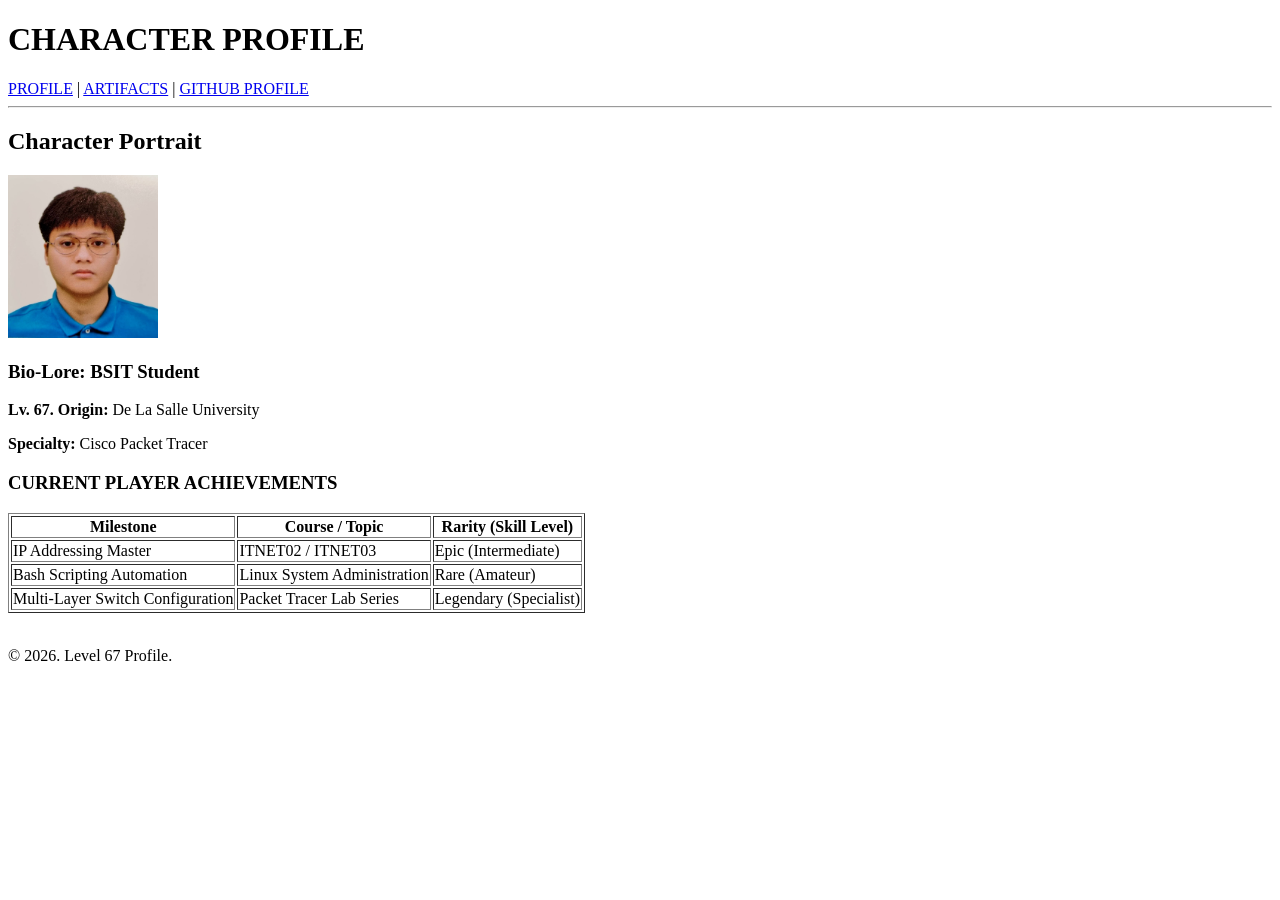
==== index.html @ 9c1e6b2b "Add files via upload" ====
<!--Chris Vergel M. Garvida-->
<!--S15-->
<!DOCTYPE html>
<html lang="en">
<head>
    <meta charset="UTF-8">
    <title>Character Loadout </title>
</head>
<body>

    <header>
        <h1>CHARACTER PROFILE</h1>
        <nav>
            <a href="index.html">PROFILE</a> | 
            <a href="quest.html">ARTIFACTS</a> | 
            <a href="https://github.com/Gakurino" target="_blank">GITHUB PROFILE</a>
        </nav>
    </header>

    <hr>

    <main>
      
        <section>
            <h2>Character Portrait</h2>
            <img src="Chris.jpg" alt="Senior SysAdmin Rogue Avatar" width="150">
            <article>
                <h3>Bio-Lore: BSIT Student </h3>
                <p><strong>Lv. 67. Origin:</strong> De La Salle University</p>
                <p><strong>Specialty:</strong> Cisco Packet Tracer</p>
            </article>
        </section>

      <section id="achievement-list">
    <h3>CURRENT PLAYER ACHIEVEMENTS</h3>
    
    <table border="1">
        <thead>
            <tr>
                <th>Milestone</th>
                <th>Course / Topic</th>
                <th>Rarity (Skill Level)</th>
            </tr>
        </thead>
        <tbody>
            <tr>
                <td>IP Addressing Master</td>
                <td>ITNET02 / ITNET03</td>
                <td>Epic (Intermediate)</td>
            </tr>
            <tr>
                <td>Bash Scripting Automation</td>
                <td>Linux System Administration</td>
                <td>Rare (Amateur)</td>
            </tr>
            
            <tr>
                <td>Multi-Layer Switch Configuration</td>
                <td>Packet Tracer Lab Series</td>
                <td>Legendary (Specialist)</td>
            </tr>
    
        </tbody>
    </table>
</section>
    <br>

    <footer>
        <p>&copy; 2026. Level 67 Profile.</p>
    </footer>

</body>
</html>
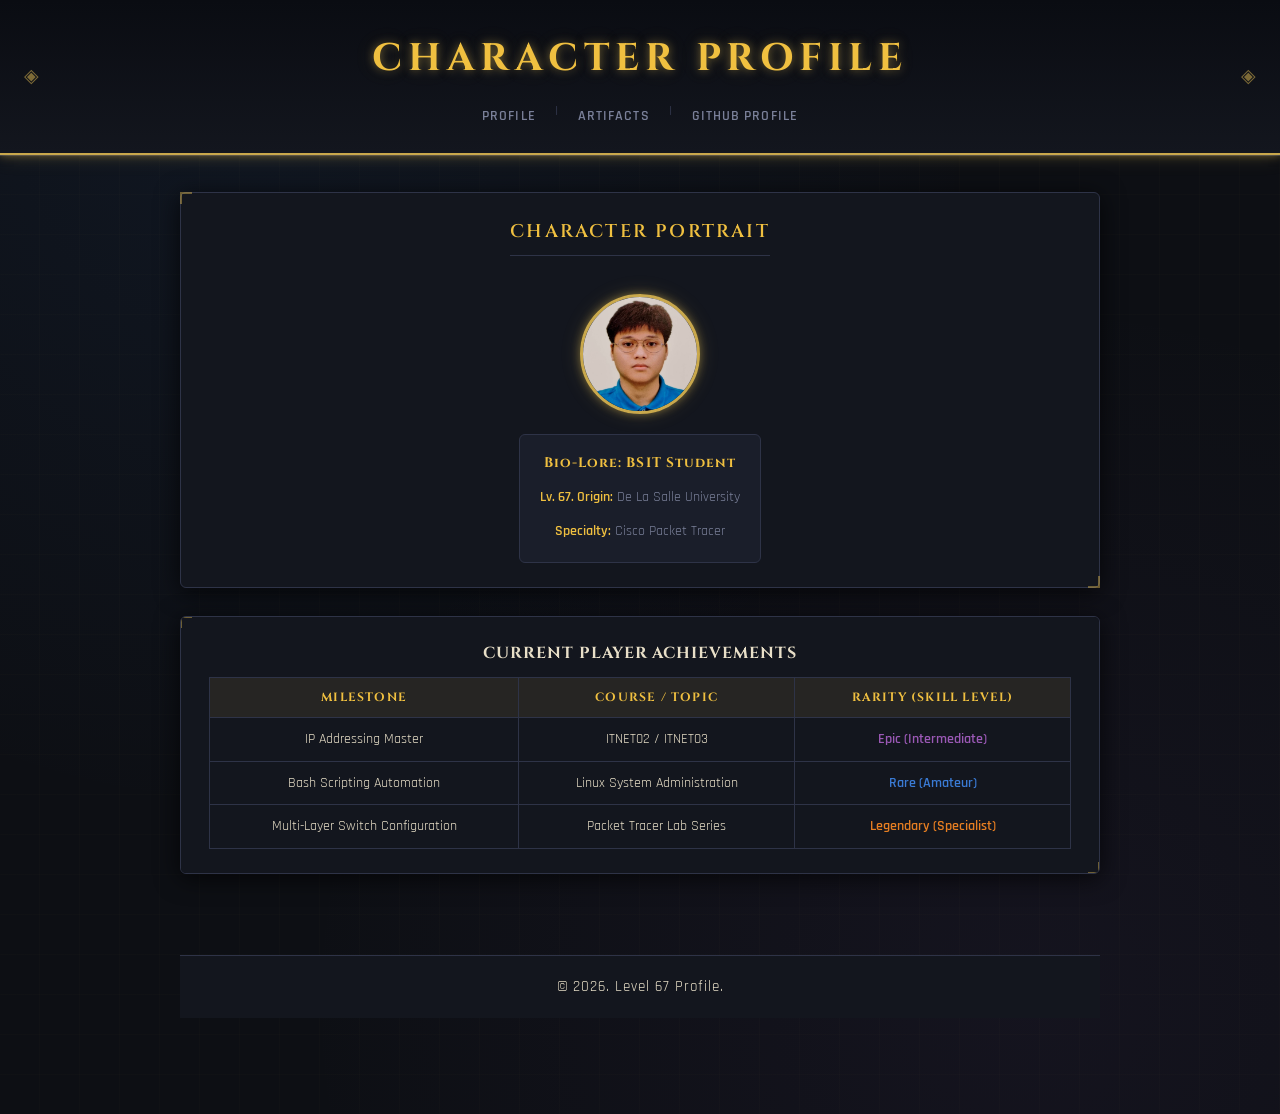
==== commit b25cca4d: "Update index.html" ====
--- a/index.html
+++ b/index.html
@@ -3,6 +3,7 @@
 <!DOCTYPE html>
 <html lang="en">
 <head>
+    <link rel="stylesheet" href="style.css">
     <meta charset="UTF-8">
     <title>Character Loadout </title>
 </head>
@@ -70,4 +71,4 @@
     </footer>
 
 </body>
-</html>+</html>
--- a/style.css
+++ b/style.css
@@ -0,0 +1,551 @@
+/* 
+   Author: Chris Vergel M. Garvida 
+   S15
+   External CSS for index.html and quest.html
+*/
+
+@import url('https://fonts.googleapis.com/css2?family=Press+Start+2P&family=Cinzel:wght@400;600;700&family=Rajdhani:wght@400;500;600&display=swap');
+
+
+:root {
+  --bg-dark:       #0d0f14;
+  --bg-panel:      #13161e;
+  --bg-card:       #1a1e2a;
+  --border-gold:   #c9a84c;
+  --border-dim:    #2e3347;
+  --text-primary:  #e8dfc8;
+  --text-muted:    #7a8099;
+  --text-gold:     #f0c040;
+  --text-white:    #ffffff;
+  --accent-red:    #c0392b;
+  --accent-blue:   #3a7bd5;
+  --accent-purple: #7b52ab;
+  --rare:          #3a7bd5;
+  --epic:          #9b59b6;
+  --legendary:     #e67e22;
+  --glow-gold:     0 0 8px rgba(201,168,76,0.5), 0 0 20px rgba(201,168,76,0.2);
+  --shadow-panel:  0 4px 24px rgba(0,0,0,0.7);
+  --radius:        6px;
+  --font-pixel:    'Press Start 2P', monospace;
+  --font-display:  'Cinzel', serif;
+  --font-body:     'Rajdhani', sans-serif;
+}
+
+
+*, *::before, *::after {
+  box-sizing: border-box;
+  margin: 0;
+  padding: 0;
+}
+
+html {
+  scroll-behavior: smooth;
+}
+
+body {
+  background-color: var(--bg-dark);
+  background-image:
+    radial-gradient(ellipse at 20% 10%, rgba(58,123,213,0.07) 0%, transparent 50%),
+    radial-gradient(ellipse at 80% 90%, rgba(123,82,171,0.07) 0%, transparent 50%),
+    repeating-linear-gradient(
+      0deg,
+      transparent,
+      transparent 39px,
+      rgba(201,168,76,0.03) 40px
+    ),
+    repeating-linear-gradient(
+      90deg,
+      transparent,
+      transparent 39px,
+      rgba(201,168,76,0.03) 40px
+    );
+  color: var(--text-primary);
+  font-family: var(--font-body);
+  font-size: 16px;
+  line-height: 1.6;
+  min-height: 100vh;
+  text-align: center;
+}
+
+
+::-webkit-scrollbar { width: 8px; }
+::-webkit-scrollbar-track { background: var(--bg-dark); }
+::-webkit-scrollbar-thumb {
+  background: var(--border-gold);
+  border-radius: 4px;
+}
+
+
+header {
+  background: linear-gradient(180deg, #0a0c12 0%, var(--bg-panel) 100%);
+  border-bottom: 2px solid var(--border-gold);
+  padding: 28px 40px 20px;
+  text-align: center;
+  position: relative;
+  box-shadow: var(--glow-gold);
+}
+
+header::before,
+header::after {
+  content: '◈';
+  font-size: 1.2rem;
+  color: var(--border-gold);
+  position: absolute;
+  top: 50%;
+  transform: translateY(-50%);
+  opacity: 0.6;
+}
+header::before { left: 24px; }
+header::after  { right: 24px; }
+
+header h1 {
+  font-family: var(--font-display);
+  font-size: clamp(1.4rem, 4vw, 2.4rem);
+  font-weight: 700;
+  color: var(--text-gold);
+  letter-spacing: 0.15em;
+  text-shadow: var(--glow-gold);
+  text-transform: uppercase;
+  margin-bottom: 12px;
+}
+
+
+nav {
+  display: flex;
+  justify-content: center;
+  gap: 6px;
+  flex-wrap: wrap;
+  font-family: var(--font-body);
+  font-size: 0.85rem;
+  font-weight: 600;
+  letter-spacing: 0.08em;
+}
+
+nav a {
+  color: var(--text-muted);
+  text-decoration: none;
+  padding: 4px 14px;
+  border: 1px solid transparent;
+  border-radius: var(--radius);
+  transition: color 0.25s, border-color 0.25s, background 0.25s;
+  text-transform: uppercase;
+}
+
+nav a:hover {
+  color: var(--text-gold);
+  border-color: var(--border-gold);
+  background: rgba(201,168,76,0.08);
+}
+
+nav {
+  gap: 4px;
+  color: var(--border-dim); 
+}
+
+hr {
+  border: none;
+  border-top: 1px solid var(--border-dim);
+  margin: 0;
+}
+
+main {
+  max-width: 960px;
+  margin: 36px auto;
+  padding: 0 20px 60px;
+  display: flex;
+  flex-direction: column;
+  gap: 28px;
+}
+
+section {
+  background: var(--bg-panel);
+  border: 1px solid var(--border-dim);
+  border-radius: var(--radius);
+  padding: 24px 28px;
+  position: relative;
+  box-shadow: var(--shadow-panel);
+  transition: border-color 0.3s;
+}
+
+section:hover {
+  border-color: rgba(201,168,76,0.35);
+}
+
+
+section::before,
+section::after {
+  content: '';
+  position: absolute;
+  width: 12px;
+  height: 12px;
+  border-color: var(--border-gold);
+  border-style: solid;
+  opacity: 0.5;
+}
+section::before {
+  top: -1px; left: -1px;
+  border-width: 2px 0 0 2px;
+}
+section::after {
+  bottom: -1px; right: -1px;
+  border-width: 0 2px 2px 0;
+}
+
+h2 {
+  font-family: var(--font-display);
+  font-size: 1.15rem;
+  font-weight: 600;
+  color: var(--text-gold);
+  letter-spacing: 0.12em;
+  text-transform: uppercase;
+  margin-bottom: 18px;
+  padding-bottom: 8px;
+  border-bottom: 1px solid var(--border-dim);
+}
+
+h3 {
+  font-family: var(--font-display);
+  font-size: 1rem;
+  color: var(--text-primary);
+  letter-spacing: 0.06em;
+  margin-bottom: 10px;
+}
+
+h4 {
+  font-family: var(--font-body);
+  font-size: 0.95rem;
+  font-weight: 600;
+  color: var(--text-muted);
+  letter-spacing: 0.05em;
+  margin-bottom: 8px;
+}
+
+p {
+  font-size: 0.95rem;
+  color: var(--text-primary);
+  line-height: 1.7;
+}
+
+strong {
+  color: var(--text-gold);
+  font-weight: 600;
+}
+
+
+section:has(img[alt*="Avatar"]),
+section:has(img[alt*="avatar"]) {
+  display: flex;
+  flex-direction: column;
+  align-items: center;
+  gap: 20px;
+  text-align: center;
+}
+
+
+section img[alt*="Avatar"],
+section img[alt*="avatar"] {
+  width: 120px;
+  height: 120px;
+  object-fit: cover;
+  border-radius: 50%;
+  border: 3px solid var(--border-gold);
+  box-shadow: var(--glow-gold);
+  flex-shrink: 0;
+  margin: 0 auto;
+}
+
+
+img {
+  max-width: 100%;
+  border-radius: var(--radius);
+  border: 1px solid var(--border-dim);
+  display: block;
+}
+
+
+#achievement-list {
+  overflow-x: auto;
+}
+
+table {
+  width: 100%;
+  border-collapse: collapse;
+  font-size: 0.88rem;
+  margin-top: 4px;
+}
+
+thead tr {
+  background: rgba(201,168,76,0.1);
+}
+
+th {
+  font-family: var(--font-display);
+  font-size: 0.75rem;
+  letter-spacing: 0.1em;
+  text-transform: uppercase;
+  color: var(--text-gold);
+  padding: 10px 14px;
+  border: 1px solid var(--border-dim);
+  text-align: center;
+}
+
+td {
+  padding: 10px 14px;
+  border: 1px solid var(--border-dim);
+  color: var(--text-primary);
+  vertical-align: middle;
+  text-align: center;
+  transition: background 0.2s;
+}
+
+tbody tr:hover td {
+  background: rgba(201,168,76,0.05);
+}
+
+
+td:last-child {
+  font-weight: 600;
+}
+
+td:last-child[data-rarity="rare"],
+tbody tr td:last-child {
+  color: var(--text-primary);
+}
+
+
+tbody tr:nth-child(1) td:last-child { color: var(--epic);      } /* Epic */
+tbody tr:nth-child(2) td:last-child { color: var(--rare);      } /* Rare */
+tbody tr:nth-child(3) td:last-child { color: var(--legendary); } /* Legendary */
+
+
+ul {
+  list-style: none;
+  padding-left: 0;
+  display: flex;
+  flex-direction: column;
+  gap: 8px;
+  align-items: stretch;
+}
+
+ul li {
+  padding: 8px 24px;
+  background: var(--bg-card);
+  border-left: 3px solid var(--border-gold);
+  border-right: 3px solid var(--border-gold);
+  border-radius: var(--radius);
+  font-size: 0.93rem;
+  color: var(--text-primary);
+  width: 100%;
+  transition: background 0.2s;
+}
+
+ul li:hover {
+  background: rgba(201,168,76,0.07);
+}
+
+article {
+  background: var(--bg-card);
+  border: 1px solid var(--border-dim);
+  border-radius: var(--radius);
+  padding: 18px 20px;
+  margin-bottom: 18px;
+  transition: border-color 0.3s;
+}
+
+article:last-child {
+  margin-bottom: 0;
+}
+
+article:hover {
+  border-color: rgba(201,168,76,0.4);
+}
+
+article h3 {
+  font-size: 0.85rem;
+  color: var(--text-gold);
+  margin-bottom: 12px;
+  letter-spacing: 0.08em;
+}
+
+article p {
+  font-size: 0.88rem;
+  color: var(--text-muted);
+  margin-top: 10px;
+}
+
+video, audio {
+  width: 100%;
+  max-width: 600px;
+  border-radius: var(--radius);
+  border: 1px solid var(--border-dim);
+  margin: 8px auto 0;
+  display: block;
+}
+
+video:focus, audio:focus {
+  outline: 2px solid var(--border-gold);
+}
+
+article img[alt*="Album"],
+article img[alt*="album"] {
+  border-radius: var(--radius);
+  border: 2px solid var(--border-gold);
+  margin: 10px auto;
+  box-shadow: 0 4px 16px rgba(0,0,0,0.5);
+}
+
+main hr {
+  border: none;
+  border-top: 1px dashed var(--border-dim);
+  margin: 6px 0;
+}
+
+#party-form {
+  background: var(--bg-panel);
+}
+
+#party-form h4 {
+  color: var(--text-muted);
+  font-size: 0.9rem;
+  font-weight: 400;
+  margin-bottom: 20px;
+  line-height: 1.6;
+}
+
+form {
+  display: flex;
+  flex-direction: column;
+  gap: 14px;
+  max-width: 480px;
+  margin: 0 auto;
+  text-align: left;
+}
+
+label {
+  font-size: 0.78rem;
+  font-weight: 600;
+  letter-spacing: 0.1em;
+  text-transform: uppercase;
+  color: var(--text-gold);
+  font-family: var(--font-body);
+  display: block;
+  margin-bottom: 4px;
+}
+
+input[type="text"],
+input[type="email"],
+input[type="date"] {
+  width: 100%;
+  background: var(--bg-card);
+  border: 1px solid var(--border-dim);
+  border-radius: var(--radius);
+  color: var(--text-primary);
+  font-family: var(--font-body);
+  font-size: 0.95rem;
+  padding: 9px 14px;
+  transition: border-color 0.25s, box-shadow 0.25s;
+  outline: none;
+}
+
+input[type="text"]:focus,
+input[type="email"]:focus,
+input[type="date"]:focus {
+  border-color: var(--border-gold);
+  box-shadow: 0 0 0 2px rgba(201,168,76,0.15);
+}
+
+form p {
+  font-size: 0.78rem;
+  font-weight: 600;
+  letter-spacing: 0.1em;
+  text-transform: uppercase;
+  color: var(--text-gold);
+  margin-bottom: 6px;
+}
+
+input[type="checkbox"] {
+  accent-color: var(--border-gold);
+  width: 15px;
+  height: 15px;
+  margin-right: 8px;
+  cursor: pointer;
+  vertical-align: middle;
+}
+
+form label[for^="pro"] {
+  display: inline;
+  font-size: 0.9rem;
+  font-weight: 500;
+  text-transform: none;
+  letter-spacing: 0;
+  color: var(--text-primary);
+  cursor: pointer;
+}
+
+
+input[type="submit"] {
+  align-self: center;
+  margin-top: 10px;
+  background: transparent;
+  border: 2px solid var(--border-gold);
+  border-radius: var(--radius);
+  color: var(--text-gold);
+  font-family: var(--font-display);
+  font-size: 0.78rem;
+  font-weight: 600;
+  letter-spacing: 0.15em;
+  padding: 10px 28px;
+  text-transform: uppercase;
+  cursor: pointer;
+  transition: background 0.25s, color 0.25s, box-shadow 0.25s;
+}
+
+input[type="submit"]:hover {
+  background: var(--border-gold);
+  color: var(--bg-dark);
+  box-shadow: var(--glow-gold);
+}
+
+input[type="submit"]:active {
+  transform: scale(0.97);
+}
+
+
+footer {
+  background: var(--bg-panel);
+  border-top: 1px solid var(--border-dim);
+  text-align: center;
+  padding: 18px 20px;
+  font-size: 0.75rem;
+  color: var(--text-muted);
+  letter-spacing: 0.08em;
+  font-family: var(--font-body);
+}
+
+
+@media (max-width: 640px) {
+  header { padding: 20px 16px 14px; }
+  header::before, header::after { display: none; }
+
+  main { padding: 0 12px 40px; gap: 20px; }
+  section { padding: 18px 16px; }
+
+  section:has(img[alt*="Avatar"]) { flex-direction: column; align-items: center; text-align: center; }
+
+  table { font-size: 0.78rem; }
+  th, td { padding: 8px 10px; }
+
+  input[type="submit"] { width: 100%; text-align: center; }
+}
+
+@keyframes fadeSlideIn {
+  from { opacity: 0; transform: translateY(16px); }
+  to   { opacity: 1; transform: translateY(0); }
+}
+
+header  { animation: fadeSlideIn 0.5s ease both; }
+section { animation: fadeSlideIn 0.5s ease both; }
+section:nth-of-type(1) { animation-delay: 0.1s; }
+section:nth-of-type(2) { animation-delay: 0.2s; }
+section:nth-of-type(3) { animation-delay: 0.3s; }
+section:nth-of-type(4) { animation-delay: 0.4s; }
